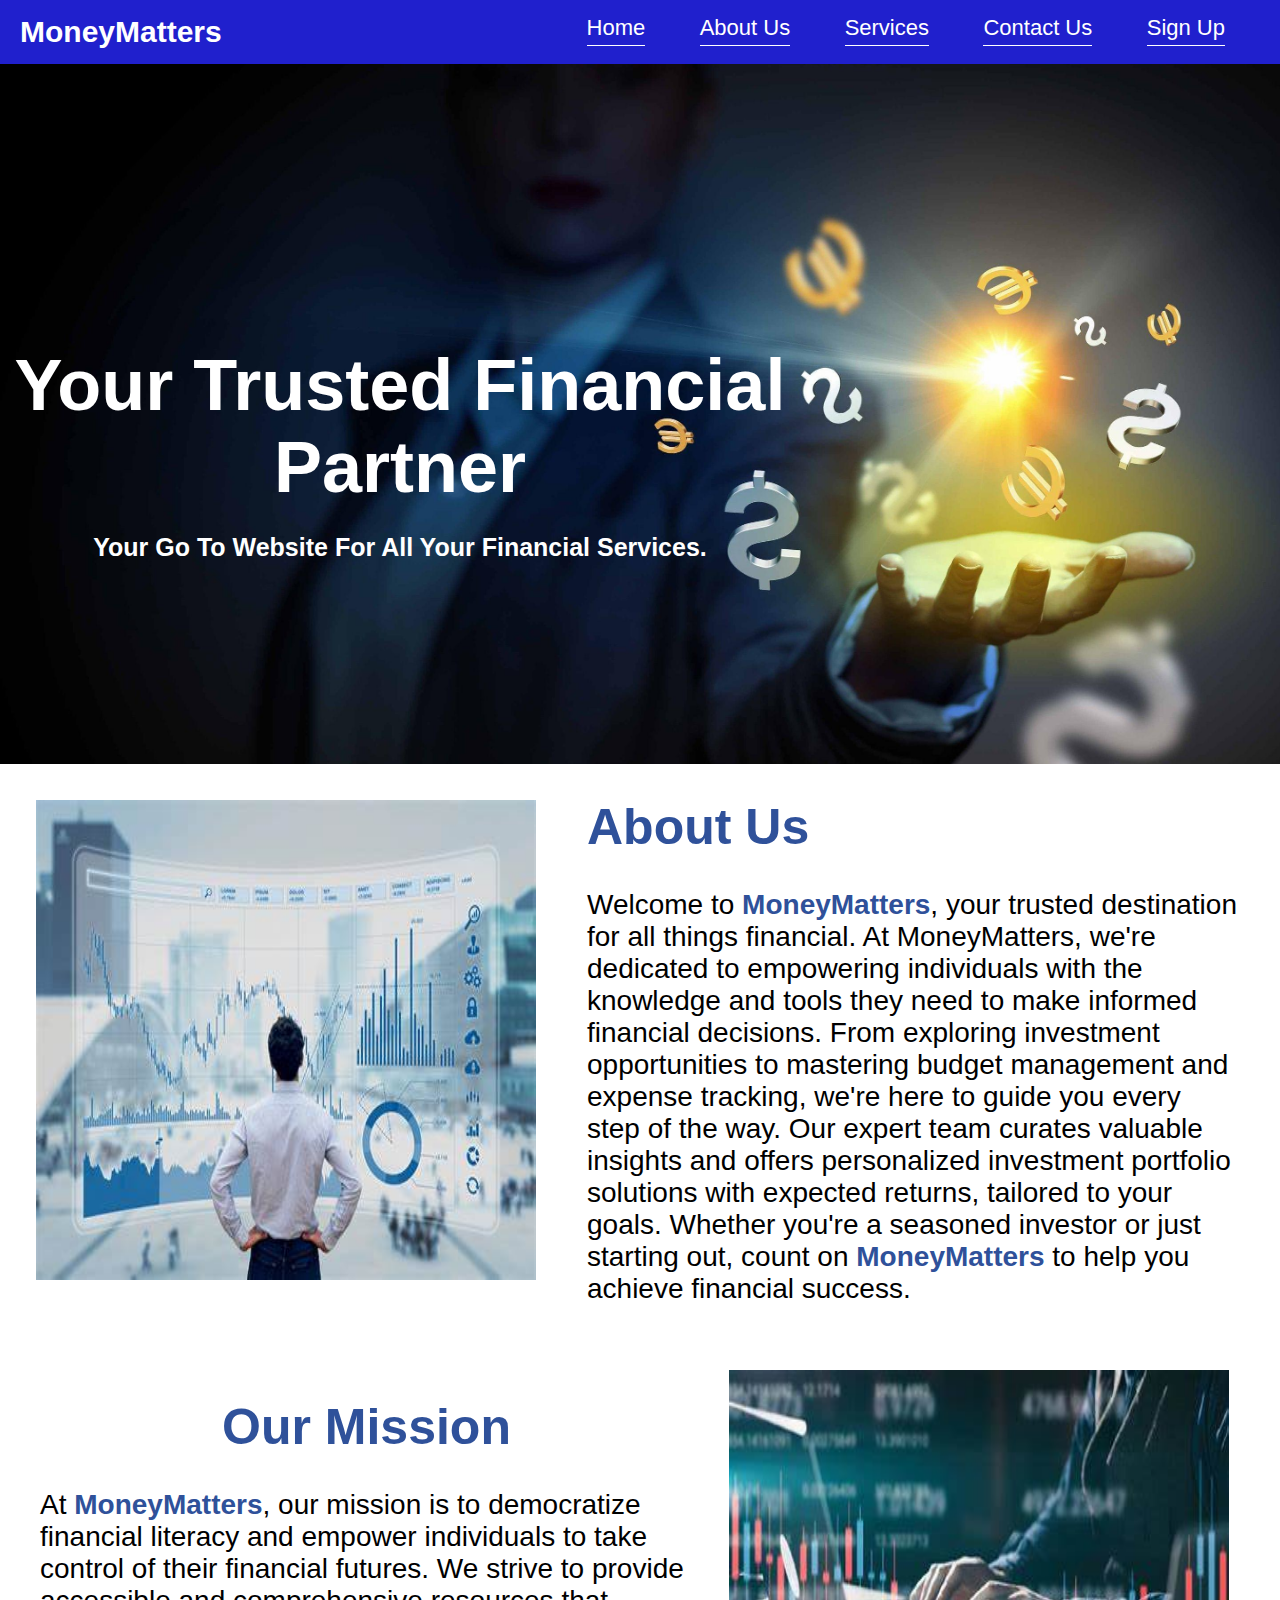
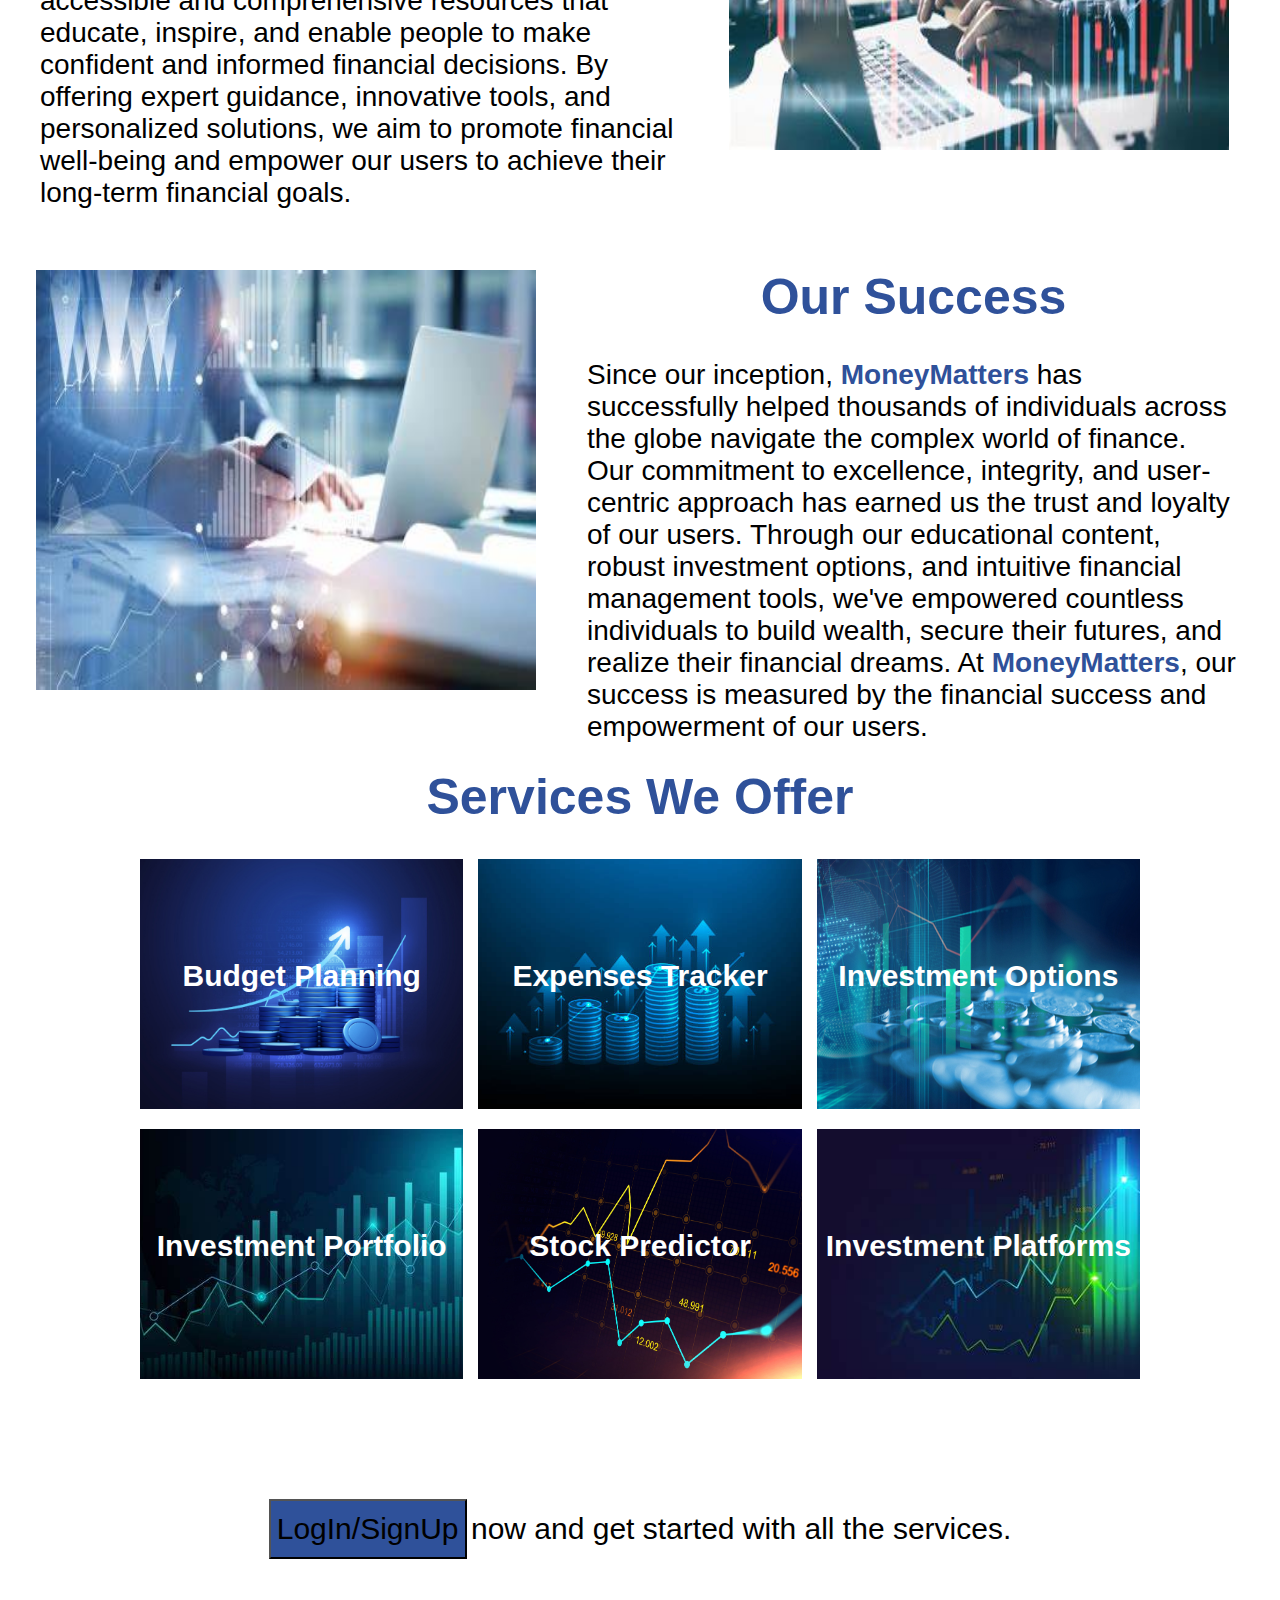
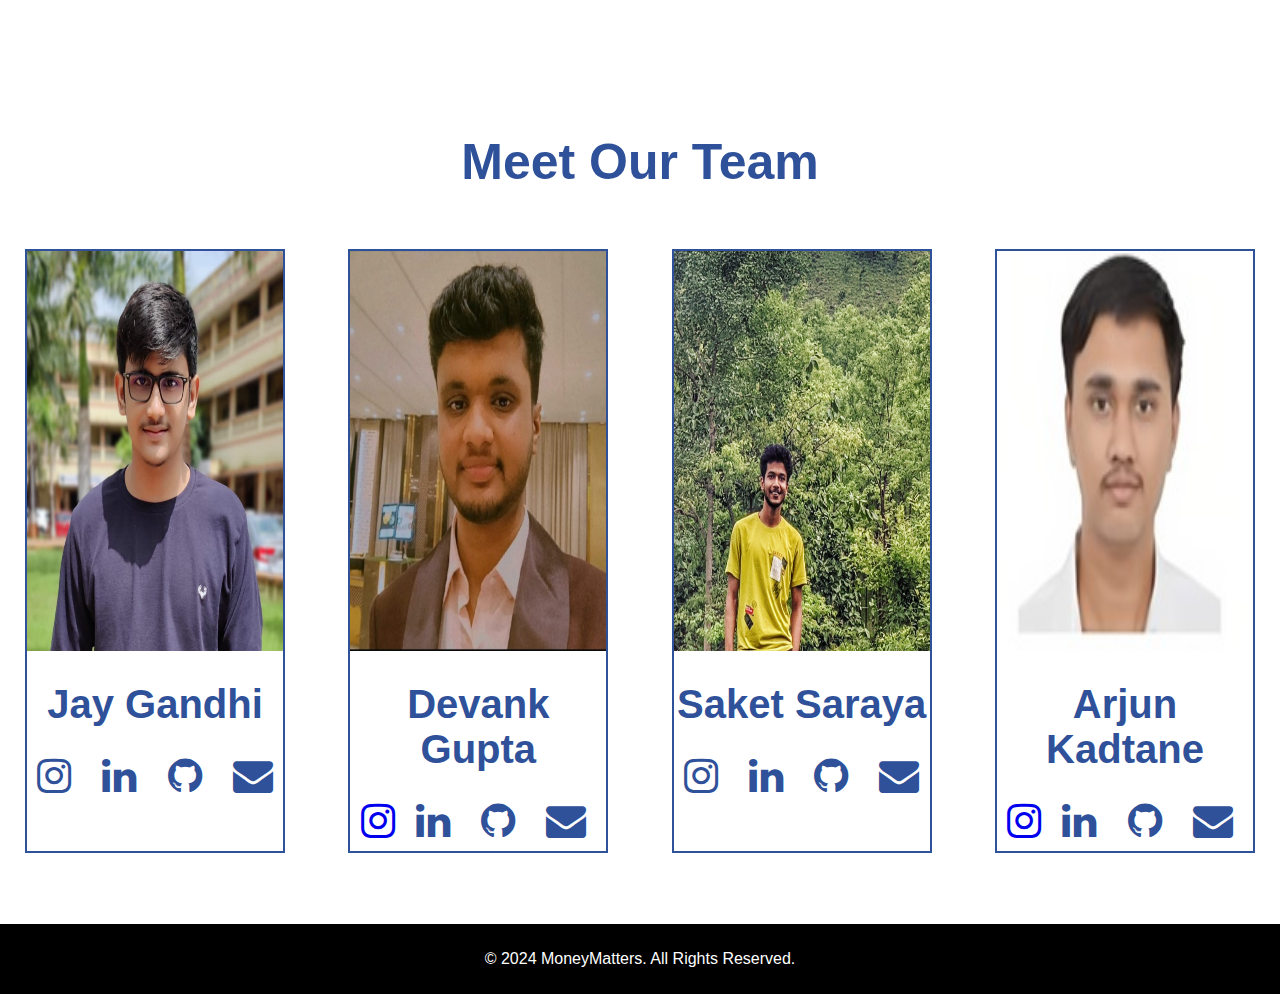
==== index.html @ a29727fb "Merge branch 'main' of https://github.com/jaygandhi18/MoneyMatter" ====
<!DOCTYPE html>
<html lang="en">
<head>
  <meta charset="UTF-8">
  <meta name="viewport" content="width=device-width, initial-scale=1.0">
  <title>MoneyMatters - Your Financial Partner</title>
  <link rel="icon" href="https://th.bing.com/th/id/R.94b3c0a2c239072976d08fd57f3e53c6?rik=k26C48H3QYMYcw&riu=http%3a%2f%2flh5.ggpht.com%2fHBvBRB18k4Dt8xfgrLxvCdeEJK-CYTBwsHWe7WiPZ-SWnQdKos8i2bU3awqCurIHRQ%3dw300&ehk=ZCrLjfWbkDXj%2f3HWNWmfR0di%2f3p26ueU7CPBBYRSm%2fk%3d&risl=&pid=ImgRaw&r=0" type="image/x-icon">
    <link rel="stylesheet" href="https://cdnjs.cloudflare.com/ajax/libs/font-awesome/4.7.0/css/font-awesome.min.css">
  <link rel="stylesheet" href="style.css">
</head>
<body>
<section id="home" class="home">
  <!-- Navbar -->
  <nav class="navbar">
    <div class="navbar-brand">
      <h1>MoneyMatters</h1>
    </div>
    <div class="navbar-links">
      <ul>
        <li><a href="#home">Home</a></li>
        <li><a href="#about">About Us</a></li>
        <li><a href="#services">Services</a></li>
        <li><a href="#contact">Contact Us</a></li>
        <li><a href="login.html">Sign Up</a></li>
      </ul>
    </div>
  </nav>

  <!-- Header Section -->
  <div class="header-section">
    <div class="header-content">
      <h1>Your Trusted Financial Partner</h1>
      <h3>Your Go To Website For All Your Financial Services.</h3>
    </div>
  </div>
</section>
  <!-- Main Content -->
  <!-- Your main content goes here -->


  <!-- About Us Section -->
    <section id="about" class="about">
        <div class="about-us">
            <div class="about-img">
                <img src="images/about-img1.jpeg">
            </div>
            <div class="about-content">
                <h1>About Us</h1>
                <p>Welcome to <span>MoneyMatters</span>, your trusted destination for all things financial. At MoneyMatters, we're dedicated to empowering individuals with the knowledge and tools they need to make informed financial decisions. From exploring investment opportunities to mastering budget management and expense tracking, we're here to guide you every step of the way. Our expert team curates valuable insights and offers personalized investment portfolio solutions with expected returns, tailored to your goals. Whether you're a seasoned investor or just starting out, count on <span>MoneyMatters</span> to help you achieve financial success.</p>
            </div>
        </div>
    
    
    
        <div class="our-mission">
           
            <div class="mission-content">
                <h1>Our Mission</h1>
                <p>At <span>MoneyMatters</span>, our mission is to democratize financial literacy and empower individuals to take control of their financial futures. We strive to provide accessible and comprehensive resources that educate, inspire, and enable people to make confident and informed financial decisions. By offering expert guidance, innovative tools, and personalized solutions, we aim to promote financial well-being and empower our users to achieve their long-term financial goals.</p>
            </div>
            <div class="mission-img">
                <img src="images/about-img3.jpeg">
            </div>

        </div>

        <div class="success">
            <div class="success-img">
                <img src="images/about-img2.jpeg">
            </div>
            <div class="success-content">
                <h1>Our Success</h1>
                <p>Since our inception, <span>MoneyMatters</span> has successfully helped thousands of individuals across the globe navigate the complex world of finance. Our commitment to excellence, integrity, and user-centric approach has earned us the trust and loyalty of our users. Through our educational content, robust investment options, and intuitive financial management tools, we've empowered countless individuals to build wealth, secure their futures, and realize their financial dreams. At <span>MoneyMatters</span>, our success is measured by the financial success and empowerment of our users.</p>
            </div>
        </div>
    

    </section>


    <section id="services" class="sevices">

      <h1 class="services-heading">Services We Offer</h1>
      
      <div class="container">
        <div class="box box1"onclick='linkBudget()'><h1>Budget Planning</h1></div>
        <div class="box box2" onclick="linkBudget()"><h1>Expenses Tracker</h1></div>
        <div class="box box3" onclick="linkInvestment()"><h1>Investment Options</h1></div>
        <div class="box box4" onclick="linkPortfoilio()"><h1>Investment Portfolio</h1></div>
        <div class="box box5" onclick="linkPredictor()"><h1>Stock Predictor</h1></div>
        <div class="box box6" onclick=""><h1>Investment Platforms</h1></div>
    </div>


    


    </section>

    <div class="getstarted">
      
      <button class="signup" onclick="location.href='login.html'">LogIn/SignUp</button>
      <p class="services-para">now and get started with all the services.</p>
    </div>

    <section id="contact" class="contact-us">
      <h1 class="contact-heading">Meet Our Team</h1>
      <div class="team">
        <div class="person person1">
          <img src="images/jay-img.jpg">
          <h1>Jay Gandhi</h1>
          <div class="contact-icons">
            <a href="https://www.instagram.com/_jaygandhi?igsh=cWxmdGt4cGlzcTVl" target="_blank" class="contact-icon"><i class="fa fa-instagram" aria-hidden="true"></i></a>
            <a href="https://www.linkedin.com/in/jayp-gandhi" target="_blank" class="contact-icon"><i class="fa fa-linkedin"></i></a>
            <a href="https://github.com/jaygandhi18" target="_blank" class="contact-icon"><i class=" fa fa-github"></i></a>
            <a href="mailto:jaygandhi1811@gmail.com" class="contact-icon"><i class="fa fa-envelope"></i></a>
          </div>
        </div>
        <div class="person person2">
          <img src="images/devank-img.jpg">
          <h1>Devank Gupta</h1>
          <div class="contact-icons">
            <a href="https://www.instagram.com/devank.gupta.21?igsh=MWFyODRtNXRya2hqcA=="><i class="fa fa-instagram" aria-hidden="true"></i></a>
            <a href="https://www.linkedin.com/in/devank-gupta-27959b250/" target="_blank" class="contact-icon"><i class="fa fa-linkedin"></i></a>
            <a href="https://github.com/devank21" target="_blank" class="contact-icon"><i class=" fa fa-github"></i></a>
            <a href="devankgupta06@gmail.com" class="contact-icon"><i class="fa fa-envelope"></i></a></div>
        </div>
        <div class="person person3">
          <img src="images/saket-img.jpg">
          <h1>Saket Saraya</h1>
          <div class="contact-icons">
            <a href="https://www.instagram.com/saket_saraya?igsh=MWN6MDJhbDZnN2JvMg== " target="_blank" class="contact-icon"><i class="fa fa-instagram" aria-hidden="true"></i></a>
            <a href="www.linkedin.com/in/saket-saraya-165517251" target="_blank" class="contact-icon"><i class="fa fa-linkedin"></i></a>
            <a href="https://github.com/saraya07/portfoliosaket" target="_blank" class="contact-icon"><i class=" fa fa-github"></i></a>
            <a href="mailto:saketsaraya02@gmail.com" class="contact-icon"><i class="fa fa-envelope"></i></a></div>
        </div>
        <div class="person person4">
          <img src="images/arjun-img.jpg">
          <h1>Arjun Kadtane</h1>
          <div class="contact-icons">
            <a href="https://www.instagram.com/arjunkadtane/?next=%2F"><i class="fa fa-instagram" aria-hidden="true"></i></a>
            <a href="https://www.linkedin.com/in/arjun-kadtane-1b9127275/" target="_blank" class="contact-icon"><i class="fa fa-linkedin"></i></a>
            <a href="https://github.com/ArjunKad1" target="_blank" class="contact-icon"><i class=" fa fa-github"></i></a>
            <a href="arjun.kadtane2022@vitstudent.ac.in" class="contact-icon"><i class="fa fa-envelope"></i></a>  </div>
        </div>
    
    </div>
    </section>

  <div class="footer" style="background-color: black; color: white; padding: 10px;">
  
      <p>&copy; 2024 MoneyMatters. All Rights Reserved.</p>

  
  </div>


  
<script src="js.js"></script>
</body>
</html>
---- style.css ----
/* Navbar Styles */
body{
    margin: 0;
    padding: 0;
    font-family: 'Poppins', sans-serif;
}
.navbar {
    background-color: #2020cd; /* lighter blue color */
    color: white;
    padding: 15px 20px; /* increased padding */
    display: flex;
    justify-content: space-between;
    font-family: 'Poppins', sans-serif; /* good font */
  }
  
  .navbar-brand h1 {
    margin: 0;
    font-size: 30px; /* larger text */
  }
  
  .navbar-links ul {
    list-style-type: none;
    margin: 0;
    padding: 0;
    margin-right: 35px;
  }
  
  .navbar-links ul li {
    display: inline;
    margin-left: 50px;
  }
  
  .navbar-links ul li:first-child {
    margin-left: 0px;
  }
  
  .navbar-links ul li a {
    color: white;
    text-decoration: none;
    font-size: 22px; /* larger text */
    position: relative;
  }
  
  .navbar-links ul li a::after {
    content: '';
    width: 100%;
    height: 1px;
    background: white;
    position: absolute;
    left: 0;
    bottom: -6px;
}
  
  /* Header Section Styles */
  .header-section {
    background-image: url('images/header-img1.jpg'); /* add your background image */
    background-size: cover;
    color: white;
    text-align: center;
    height: 500px;
    padding: 100px 0;
  }
  
  .header-content {
    max-width: 800px;
    
  }
  
  .header-content h1 {
    margin-top:180px;
    
    font-size: 72px;
    margin-bottom: 20px;
  }
  
  .header-content h3 {
    font-size: 25px;
  }
  

  @media screen and (max-width: 900px) {
    .navbar {
      flex-direction: column;
      align-items: center;
    }
  
    .navbar-links {
      margin-top: 20px;
    }
  
    .navbar-links ul li {
      display: block;
      margin: 10px 0;
    }
  }
  
  @media screen and (max-width: 600px) {
    .header-content h2 {
      font-size: 28px;
    }
  
    .header-content p {
      font-size: 16px;
    }
  }



  
.about-us{
    display: flex;
    justify-content: space-evenly;
    margin-bottom: 15px;
    height: 500px;
}

.about-img{
    margin-top: 35px;
    border-radius: 10px;
    padding:1px;
    margin-right: 50px;
    margin-left: 35px;
    

}

.about-img img{
    height: 480px;
    width: 500px;
}

.about-content p span{
    color: #2f519a;
    font-weight: 800;
}

.about-content{
    margin-right: 40px;
}
.about-content h1{
    font-size: 50px;
    color: #2f519a;
    
}

.about-content p{
    font-size: 28px;
}
 

  
.our-mission{
    display: flex;
    justify-content: space-evenly;
    margin-bottom: 30px;
    height: 400px;
    margin-top: 70px;
}

.mission-img{
    margin-top: 35px;
    border-radius: 10px;
    padding:1px;
    margin-right: 50px;
    margin-left: 35px;
    

}

.mission-img img{
    height: 380px;
    width: 500px;
}

.mission-content{
    margin-top: 30px;
    margin-left: 40px;
}

.mission-content p span{
    color: #2f519a;
    font-weight: 800;
}

.mission-content h1{
    font-size: 50px;
    color: #2f519a;
    text-align:center;
    
}

.mission-content p{
    
    font-size: 28px;
}

.success{
    display: flex;
    justify-content: space-evenly;
    margin-bottom: 15px;
    height: 500px;
    margin-top: 100px;
}

.success-img{
    margin-top: 35px;
    border-radius: 10px;
    padding:1px;
    margin-right: 50px;
    margin-left: 35px;
    

}

.success-img img{
    height: 420px;
    width: 500px;
}

.success-content p span{
    color: #2f519a;
    font-weight: 800;
}

.success-content{
    margin-right: 40px;
}

.success-content h1{
    
    font-size: 50px;
    color: #2f519a;
    text-align: center;
    
}

.success-content p{
    font-size: 28px;
    
}
 



/* Media queries for responsiveness */
@media only screen and (max-width: 925px) {
  .about-us, .our-mission, .success {
      flex-direction: column;
      
      align-items: center;
  }

  .about-img, .mission-img, .success-img {
      display: none;
  }

  .about-content, .mission-content, .success-content {
      margin: 0;
      text-align: center;
  }
}



/*services section*/

.services-heading{
  text-align: center;
  font-size: 50px;
  font-weight: 900;
  color: #2f519a;
}
.container {
  display: flex;
  flex-wrap: wrap;
  justify-content: space-between;
  max-width: 1000px; /* Reduced max-width */
  margin: 0 auto;
}

.box {
  width: calc(33.33% - 10px); /* Reduced width and adjusted margin */
  height: 250px; /* Reduced height */
  margin-bottom: 20px;
  background-size: cover;
  background-position: center;
  transition: transform 0.3s, box-shadow 0.3s;
  box-sizing: border-box; /* Include border and padding in width calculation */
 
}

.box h1{
  color:White;
  font-size:30px;
  text-align: center;
  margin-top: 100px;
}

.box:hover {
  transform: scale(1.05);
  box-shadow: 0 0 20px rgba(0, 0, 0, 0.5);
  border: 2px solid black;
}

.box:nth-child(1) { background-image: url("images/budget-img.jpg"); }
.box:nth-child(2) { background-image: url('images/expense-tracker-img.jpg'); }
.box:nth-child(3) { background-image: url('images/investment-options-img.jpg'); }
.box:nth-child(4) { background-image: url('images/stock-predictor-img.jpeg'); }
.box:nth-child(5) { background-image: url('images/stock-predictor-img2.jpeg'); }
.box:nth-child(6) { background-image: url('images/investment-platforms-img.jpeg'); }

@media (max-width:768px) {
    .container{
      flex-direction: column;
      
      align-items: center;
    }
}

.getstarted{
  text-align: center;
  margin-top: 100px;
  height: 200px; 
}

.services-para{
  display: inline;
  font-size:30px;
}

.signup{
  background-color: #2f519a;
  height: 60px;
  text-align: center;
  font-size: 30px;
}

.team{
  display:flex;
  justify-content: space-between;
  height:300px;
  
  
}

.person{

  height: 500px;
  width:20%;
  margin: 25px;
}

@media (max-width:768px) {
  .team{
    flex-direction: column;
    width: 90%;
    align-items: center;
  }
}

.contact-heading{
  
  text-align: center;
  font-size: 50px;
  font-weight: 900;
  color: #2f519a;
}

.person{
  height: 400px;
  
}
.person1 img{
  height: 400px;
  width: 100%;
 
}
.person2 img{
  height: 400px;
  width: 100%;
 
}
.person3 img{
  height: 400px;
  width: 100%;
 
}
.person4 img{
  height: 400px;
  width: 100%;
 
}
.person h1{
  font-size: 40px;
  text-align:center;
  color: #2f519a;
  
}


.person1{
  border: 2px solid #2f519a;
  height: 600px;
}
.person2{
  border: 2px solid #2f519a;
  height: 600px;
}
.person3{
  border: 2px solid #2f519a;
  height: 600px;
}
.person4{
  border: 2px solid #2f519a;
  height: 600px;
}


.contact-icons {
  font-size: 40px;
  text-align: center;
}

.contact-icon {
  margin: 0 10px;
  color: #2f519a;
}

.contact-icon:hover {
  color: black;
}

@media (max-width:940px){
  .team{
    flex-direction: column;
    align-items: center;
  }
  .person{
    width:600px;
    align-items: center;
  }
  

}

.footer{
  margin-top:400px;
  text-align: center;
}
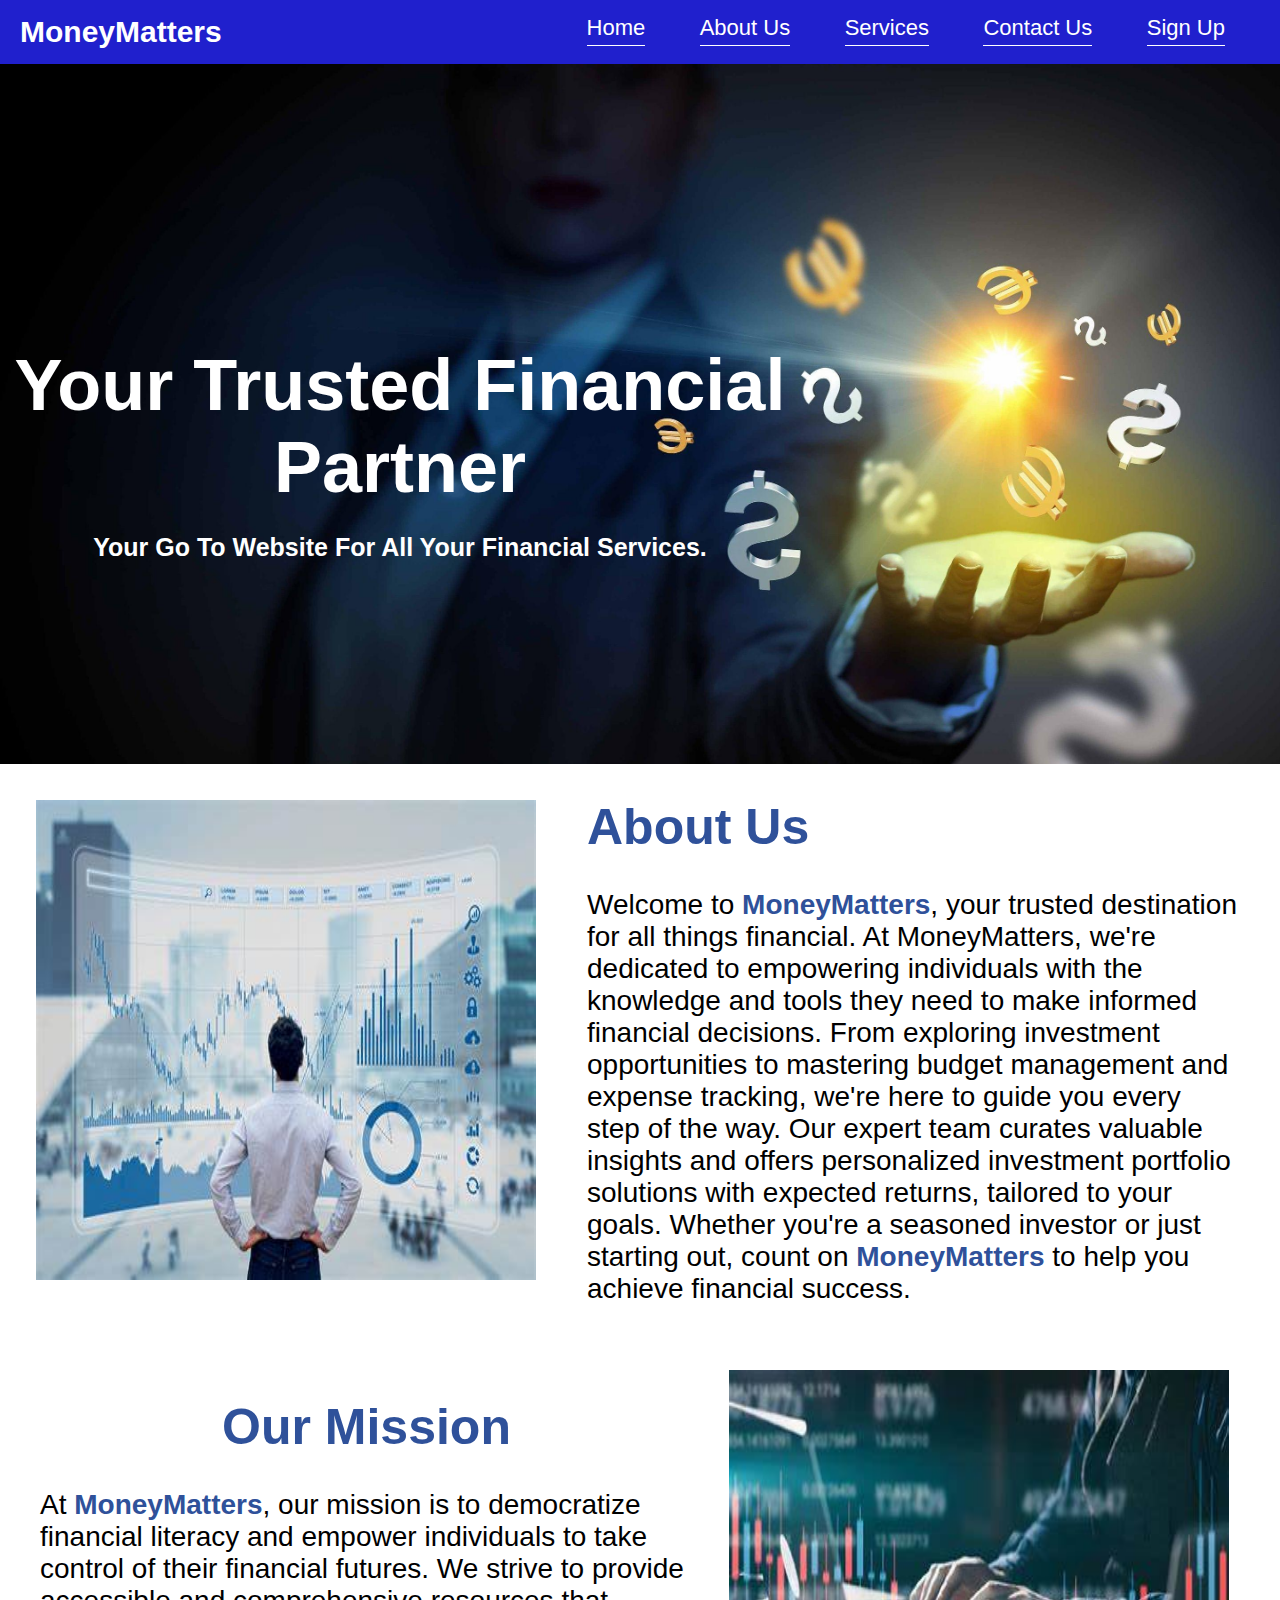
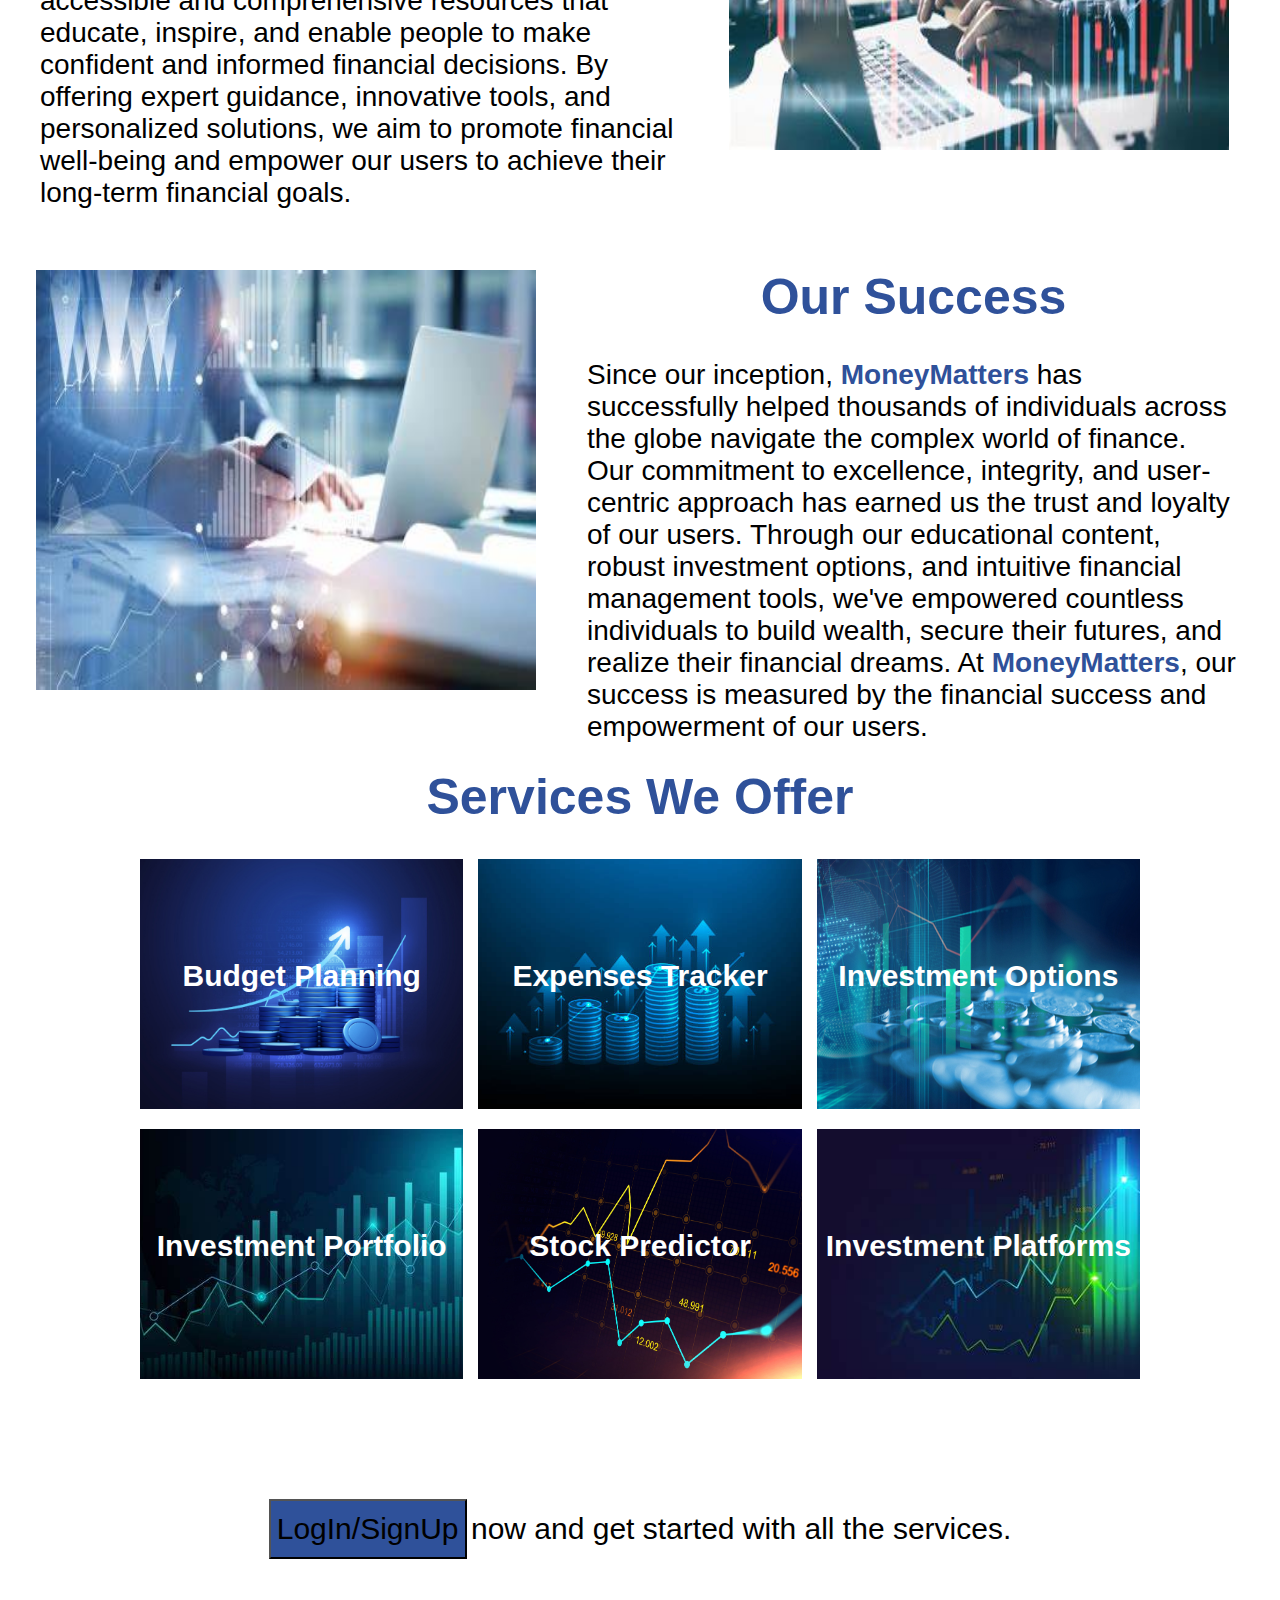
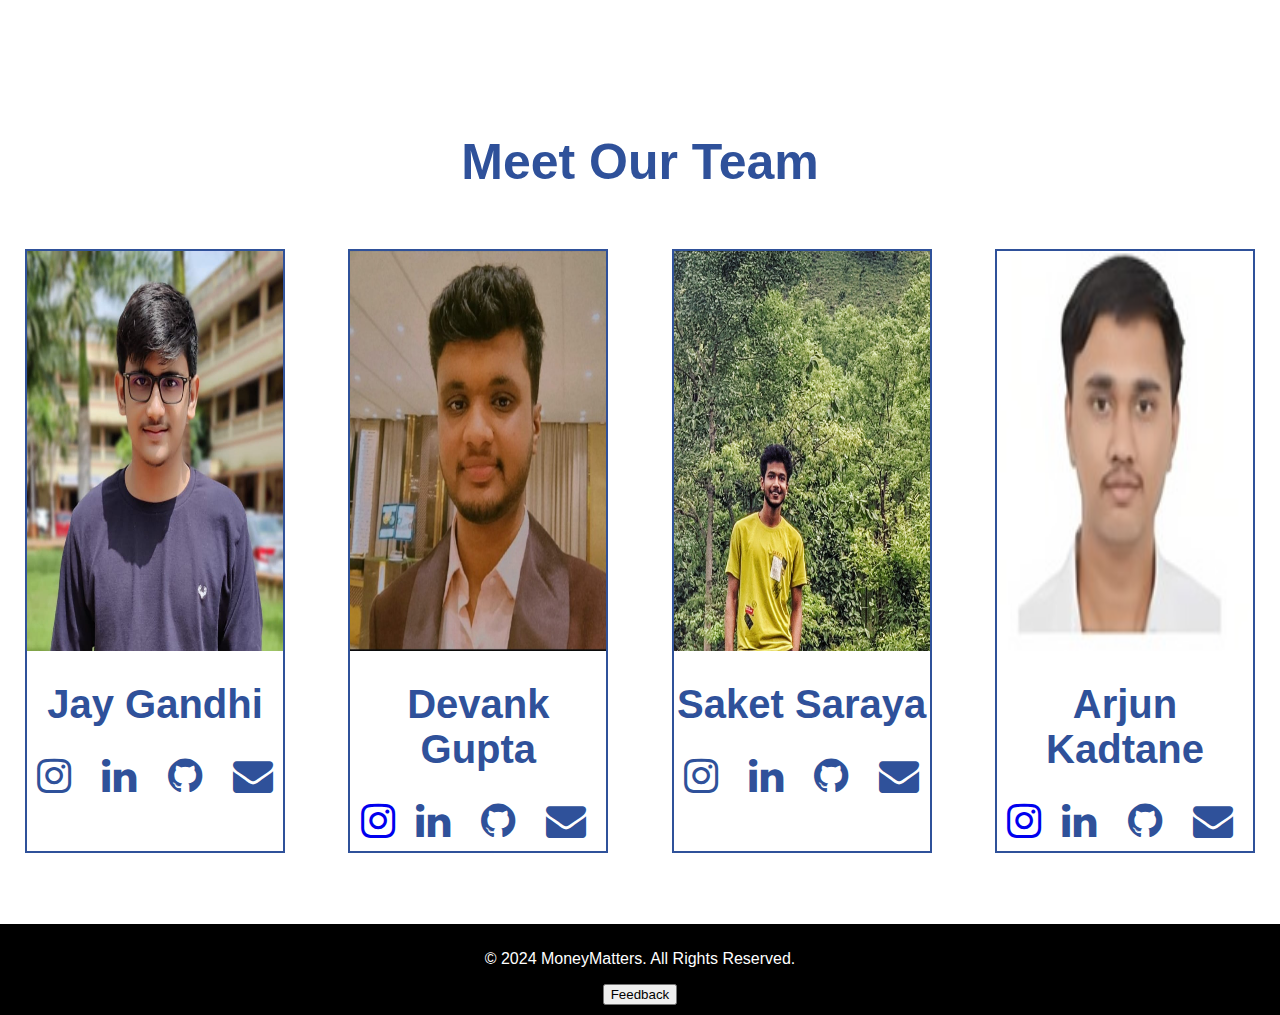
==== commit 22ed115f: "added feedback form" ====
--- a/index.html
+++ b/index.html
@@ -150,6 +150,7 @@
   <div class="footer" style="background-color: black; color: white; padding: 10px;">
   
       <p>&copy; 2024 MoneyMatters. All Rights Reserved.</p>
+      <button onclick="location.href='feedback.html'">Feedback</button>
 
   
   </div>
